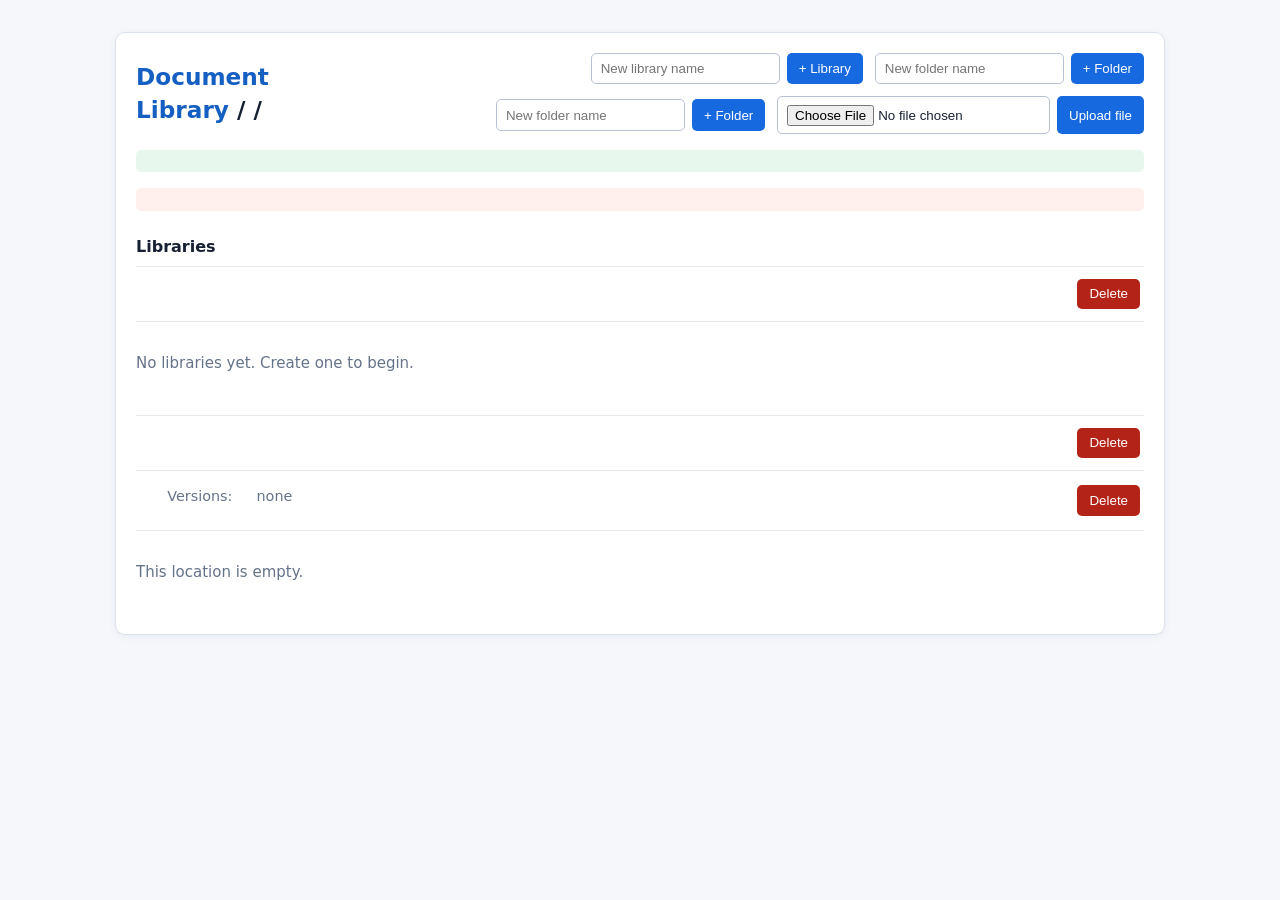
==== src/main/resources/templates/documentlibrary/index.html @ 6ce3bce5 "Add sample UI" ====
<!DOCTYPE html>
<html lang="en" xmlns:th="http://www.thymeleaf.org">
<head>
  <meta charset="UTF-8">
  <meta name="viewport" content="width=device-width, initial-scale=1">
  <title th:text="${pageTitle} + ' · Document Library'">Document Library</title>
  <style>
    body { background: #f5f7fb; color: #172033; font: 15px/1.45 system-ui, sans-serif; margin: 0; }
    main { margin: 2rem auto; max-width: 1050px; padding: 0 1rem; }
    .card { background: white; border: 1px solid #dce2ed; border-radius: 10px; box-shadow: 0 2px 8px #15244a0d; padding: 1.25rem; }
    .header, .header-actions, .item, .versions { align-items: center; display: flex; gap: .75rem; }
    .header { justify-content: space-between; } .header-actions { flex-wrap: wrap; justify-content: flex-end; }
    h1 { font-size: 1.45rem; margin: 0; } h2 { font-size: 1rem; margin: 1.5rem 0 .5rem; }
    form { display: inline-flex; gap: .45rem; } input { border: 1px solid #b8c2d3; border-radius: 5px; padding: .45rem .55rem; }
    button, .button { background: #1769e0; border: 0; border-radius: 5px; color: white; cursor: pointer; padding: .48rem .75rem; text-decoration: none; }
    button.danger { background: #b42318; } .button.secondary { background: #52627a; }
    .notice { border-radius: 5px; margin: 1rem 0; padding: .7rem; } .success { background: #e8f7ed; color: #176b38; } .error { background: #fff0ee; color: #a1281d; }
    .list { border-top: 1px solid #e7ebf1; } .item { border-bottom: 1px solid #e7ebf1; padding: .75rem .25rem; }
    .item > :first-child { flex: 1; } .muted { color: #65738a; font-size: .9rem; } .versions { flex-wrap: wrap; margin-left: 1.7rem; padding: .2rem 0 .65rem; }
    a { color: #155fc2; text-decoration: none; } a:hover { text-decoration: underline; } .empty { color: #65738a; padding: 1rem 0; }
  </style>
</head>
<body>
<main>
  <section class="card">
    <div class="header">
      <h1>
        <a th:href="${baseUrl}">Document Library</a>
        <span th:if="${library != null}"> / <a th:href="${baseUrl + '/libraries/' + library.id}" th:text="${library.name}"></a></span>
        <span th:each="breadcrumb : ${folderBreadcrumbs}">
          / <a th:href="${baseUrl + '/folders/' + breadcrumb.id}" th:text="${breadcrumb.name}"></a>
        </span>
      </h1>
      <div class="header-actions">
        <form th:if="${library == null}" th:action="${baseUrl + '/libraries'}" method="post">
          <input name="name" aria-label="New library name" placeholder="New library name" required>
          <button type="submit">+ Library</button>
        </form>
        <form th:if="${library != null and folder == null}" th:action="${baseUrl + '/libraries/' + library.id + '/folders'}" method="post">
          <input name="name" aria-label="New folder name" placeholder="New folder name" required>
          <button type="submit">+ Folder</button>
        </form>
        <form th:if="${folder != null}" th:action="${baseUrl + '/folders/' + folder.id + '/folders'}" method="post">
          <input name="name" aria-label="New folder name" placeholder="New folder name" required>
          <button type="submit">+ Folder</button>
        </form>
        <form th:if="${folder != null}" th:action="${baseUrl + '/folders/' + folder.id + '/files'}" method="post" enctype="multipart/form-data">
          <input type="file" name="file" required>
          <button type="submit">Upload file</button>
        </form>
      </div>
    </div>

    <div th:if="${success}" class="notice success" th:text="${success}"></div>
    <div th:if="${error}" class="notice error" th:text="${error}"></div>

    <div th:if="${libraries != null}">
      <h2>Libraries</h2>
      <div class="list">
        <div th:each="item : ${libraries}" class="item">
          <a th:href="${baseUrl + '/libraries/' + item.id}" th:text="'▸ ' + ${item.name}"></a>
          <form th:action="${baseUrl + '/libraries/' + item.id + '/delete'}" method="post" onsubmit="return confirm('Delete this empty library?');">
            <button class="danger" type="submit">Delete</button>
          </form>
        </div>
      </div>
      <p th:if="${#lists.isEmpty(libraries)}" class="empty">No libraries yet. Create one to begin.</p>
    </div>

    <div th:if="${library != null}">
      <h2 th:text="${folder == null ? 'Folders in ' + library.name : 'Contents of ' + folder.name}"></h2>
      <div class="list">
        <div th:each="item : ${folders}" class="item">
          <a th:href="${baseUrl + '/folders/' + item.id}" th:text="'📁 ' + ${item.name}"></a>
          <form th:action="${baseUrl + '/folders/' + item.id + '/delete'}" method="post" onsubmit="return confirm('Delete this empty folder?');">
            <button class="danger" type="submit">Delete</button>
          </form>
        </div>
        <div th:each="row : ${fileRows}" class="item">
          <div>
            <a th:href="${baseUrl + '/files/' + row.file.id + '/download'}" th:text="'📄 ' + ${row.file.name}"></a>
            <span class="muted" th:text="${row.file.mimeType}"></span>
            <div class="versions">
              <span class="muted">Versions:</span>
              <a th:each="version : ${row.versions}" th:href="${baseUrl + '/files/' + row.file.id + '/versions/' + version.id + '/download'}" th:text="'v' + ${version.version}"></a>
              <span th:if="${#lists.isEmpty(row.versions)}" class="muted">none</span>
            </div>
          </div>
          <form th:action="${baseUrl + '/files/' + row.file.id + '/delete'}" method="post" onsubmit="return confirm('Delete this file and all versions?');">
            <button class="danger" type="submit">Delete</button>
          </form>
        </div>
      </div>
      <p th:if="${#lists.isEmpty(folders) and #lists.isEmpty(fileRows)}" class="empty">This location is empty.</p>
    </div>
  </section>
</main>
</body>
</html>
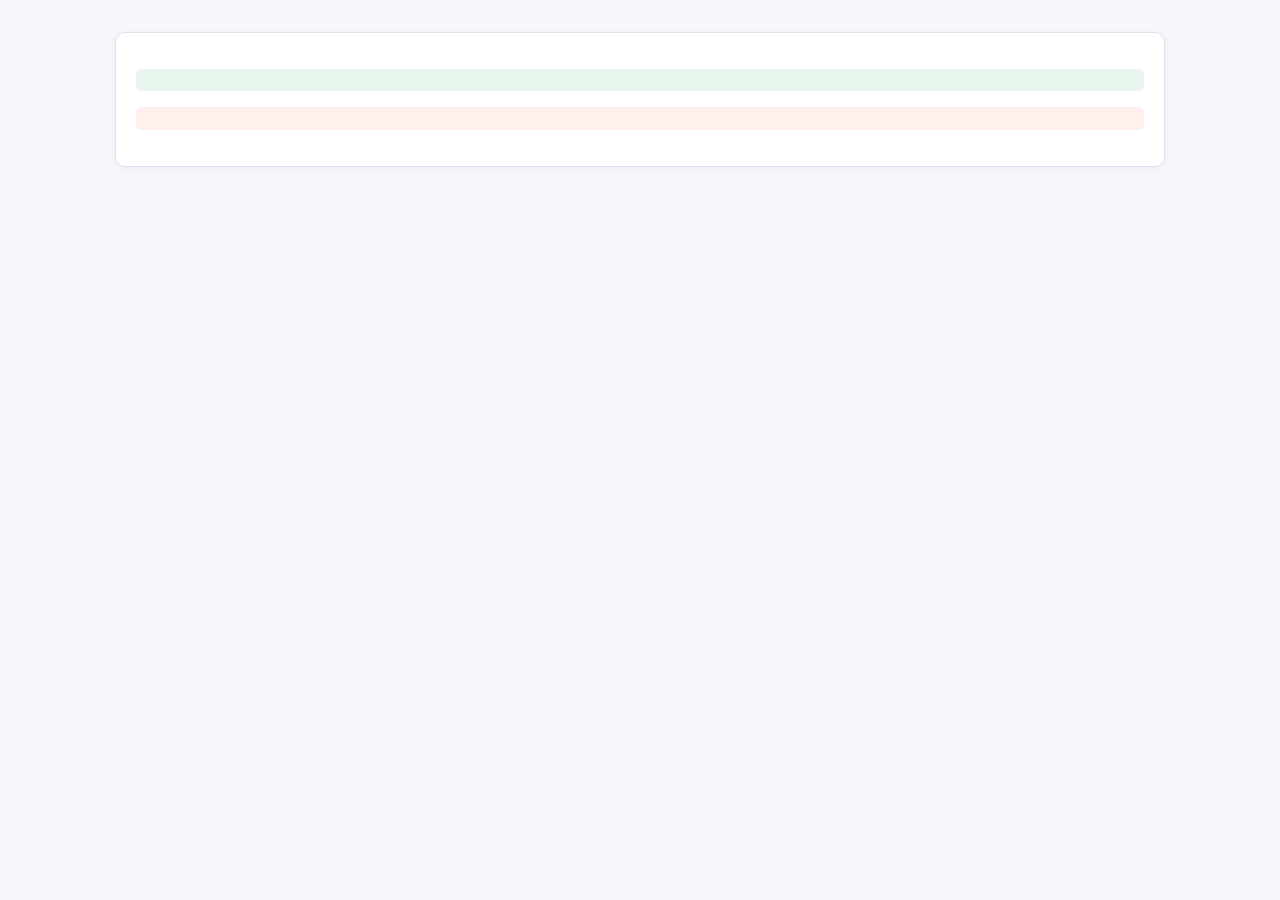
==== commit 8b60f8f1: "support using the document controller as an embedded component" ====
--- a/src/main/resources/templates/documentlibrary/index.html
+++ b/src/main/resources/templates/documentlibrary/index.html
@@ -12,86 +12,29 @@
     .header { justify-content: space-between; } .header-actions { flex-wrap: wrap; justify-content: flex-end; }
     h1 { font-size: 1.45rem; margin: 0; } h2 { font-size: 1rem; margin: 1.5rem 0 .5rem; }
     form { display: inline-flex; gap: .45rem; } input { border: 1px solid #b8c2d3; border-radius: 5px; padding: .45rem .55rem; }
-    button, .button { background: #1769e0; border: 0; border-radius: 5px; color: white; cursor: pointer; padding: .48rem .75rem; text-decoration: none; }
-    button.danger { background: #b42318; } .button.secondary { background: #52627a; }
-    .notice { border-radius: 5px; margin: 1rem 0; padding: .7rem; } .success { background: #e8f7ed; color: #176b38; } .error { background: #fff0ee; color: #a1281d; }
+    button { background: #1769e0; border: 0; border-radius: 5px; color: white; cursor: pointer; padding: .48rem .75rem; }
+    button.danger { background: #b42318; } .notice { border-radius: 5px; margin: 1rem 0; padding: .7rem; }
+    .success { background: #e8f7ed; color: #176b38; } .error { background: #fff0ee; color: #a1281d; }
     .list { border-top: 1px solid #e7ebf1; } .item { border-bottom: 1px solid #e7ebf1; padding: .75rem .25rem; }
-    .item > :first-child { flex: 1; } .muted { color: #65738a; font-size: .9rem; } .versions { flex-wrap: wrap; margin-left: 1.7rem; padding: .2rem 0 .65rem; }
-    a { color: #155fc2; text-decoration: none; } a:hover { text-decoration: underline; } .empty { color: #65738a; padding: 1rem 0; }
+    .item > :first-child { flex: 1; } .muted { color: #65738a; font-size: .9rem; }
+    .versions { flex-wrap: wrap; margin-left: 1.7rem; padding: .2rem 0 .65rem; }
+    a { color: #155fc2; text-decoration: none; } a:hover { text-decoration: underline; }
+    .empty { color: #65738a; padding: 1rem 0; }
   </style>
 </head>
 <body>
 <main>
   <section class="card">
-    <div class="header">
-      <h1>
-        <a th:href="${baseUrl}">Document Library</a>
-        <span th:if="${library != null}"> / <a th:href="${baseUrl + '/libraries/' + library.id}" th:text="${library.name}"></a></span>
-        <span th:each="breadcrumb : ${folderBreadcrumbs}">
-          / <a th:href="${baseUrl + '/folders/' + breadcrumb.id}" th:text="${breadcrumb.name}"></a>
-        </span>
-      </h1>
-      <div class="header-actions">
-        <form th:if="${library == null}" th:action="${baseUrl + '/libraries'}" method="post">
-          <input name="name" aria-label="New library name" placeholder="New library name" required>
-          <button type="submit">+ Library</button>
-        </form>
-        <form th:if="${library != null and folder == null}" th:action="${baseUrl + '/libraries/' + library.id + '/folders'}" method="post">
-          <input name="name" aria-label="New folder name" placeholder="New folder name" required>
-          <button type="submit">+ Folder</button>
-        </form>
-        <form th:if="${folder != null}" th:action="${baseUrl + '/folders/' + folder.id + '/folders'}" method="post">
-          <input name="name" aria-label="New folder name" placeholder="New folder name" required>
-          <button type="submit">+ Folder</button>
-        </form>
-        <form th:if="${folder != null}" th:action="${baseUrl + '/folders/' + folder.id + '/files'}" method="post" enctype="multipart/form-data">
-          <input type="file" name="file" required>
-          <button type="submit">Upload file</button>
-        </form>
-      </div>
-    </div>
+    <div th:replace="~{documentlibrary/fragments/header :: header}"></div>
 
     <div th:if="${success}" class="notice success" th:text="${success}"></div>
     <div th:if="${error}" class="notice error" th:text="${error}"></div>
 
     <div th:if="${libraries != null}">
-      <h2>Libraries</h2>
-      <div class="list">
-        <div th:each="item : ${libraries}" class="item">
-          <a th:href="${baseUrl + '/libraries/' + item.id}" th:text="'▸ ' + ${item.name}"></a>
-          <form th:action="${baseUrl + '/libraries/' + item.id + '/delete'}" method="post" onsubmit="return confirm('Delete this empty library?');">
-            <button class="danger" type="submit">Delete</button>
-          </form>
-        </div>
-      </div>
-      <p th:if="${#lists.isEmpty(libraries)}" class="empty">No libraries yet. Create one to begin.</p>
+      <div th:replace="~{documentlibrary/fragments/library-list :: libraryList}"></div>
     </div>
-
     <div th:if="${library != null}">
-      <h2 th:text="${folder == null ? 'Folders in ' + library.name : 'Contents of ' + folder.name}"></h2>
-      <div class="list">
-        <div th:each="item : ${folders}" class="item">
-          <a th:href="${baseUrl + '/folders/' + item.id}" th:text="'📁 ' + ${item.name}"></a>
-          <form th:action="${baseUrl + '/folders/' + item.id + '/delete'}" method="post" onsubmit="return confirm('Delete this empty folder?');">
-            <button class="danger" type="submit">Delete</button>
-          </form>
-        </div>
-        <div th:each="row : ${fileRows}" class="item">
-          <div>
-            <a th:href="${baseUrl + '/files/' + row.file.id + '/download'}" th:text="'📄 ' + ${row.file.name}"></a>
-            <span class="muted" th:text="${row.file.mimeType}"></span>
-            <div class="versions">
-              <span class="muted">Versions:</span>
-              <a th:each="version : ${row.versions}" th:href="${baseUrl + '/files/' + row.file.id + '/versions/' + version.id + '/download'}" th:text="'v' + ${version.version}"></a>
-              <span th:if="${#lists.isEmpty(row.versions)}" class="muted">none</span>
-            </div>
-          </div>
-          <form th:action="${baseUrl + '/files/' + row.file.id + '/delete'}" method="post" onsubmit="return confirm('Delete this file and all versions?');">
-            <button class="danger" type="submit">Delete</button>
-          </form>
-        </div>
-      </div>
-      <p th:if="${#lists.isEmpty(folders) and #lists.isEmpty(fileRows)}" class="empty">This location is empty.</p>
+      <div th:replace="~{documentlibrary/fragments/folder-contents :: folderContents}"></div>
     </div>
   </section>
 </main>
